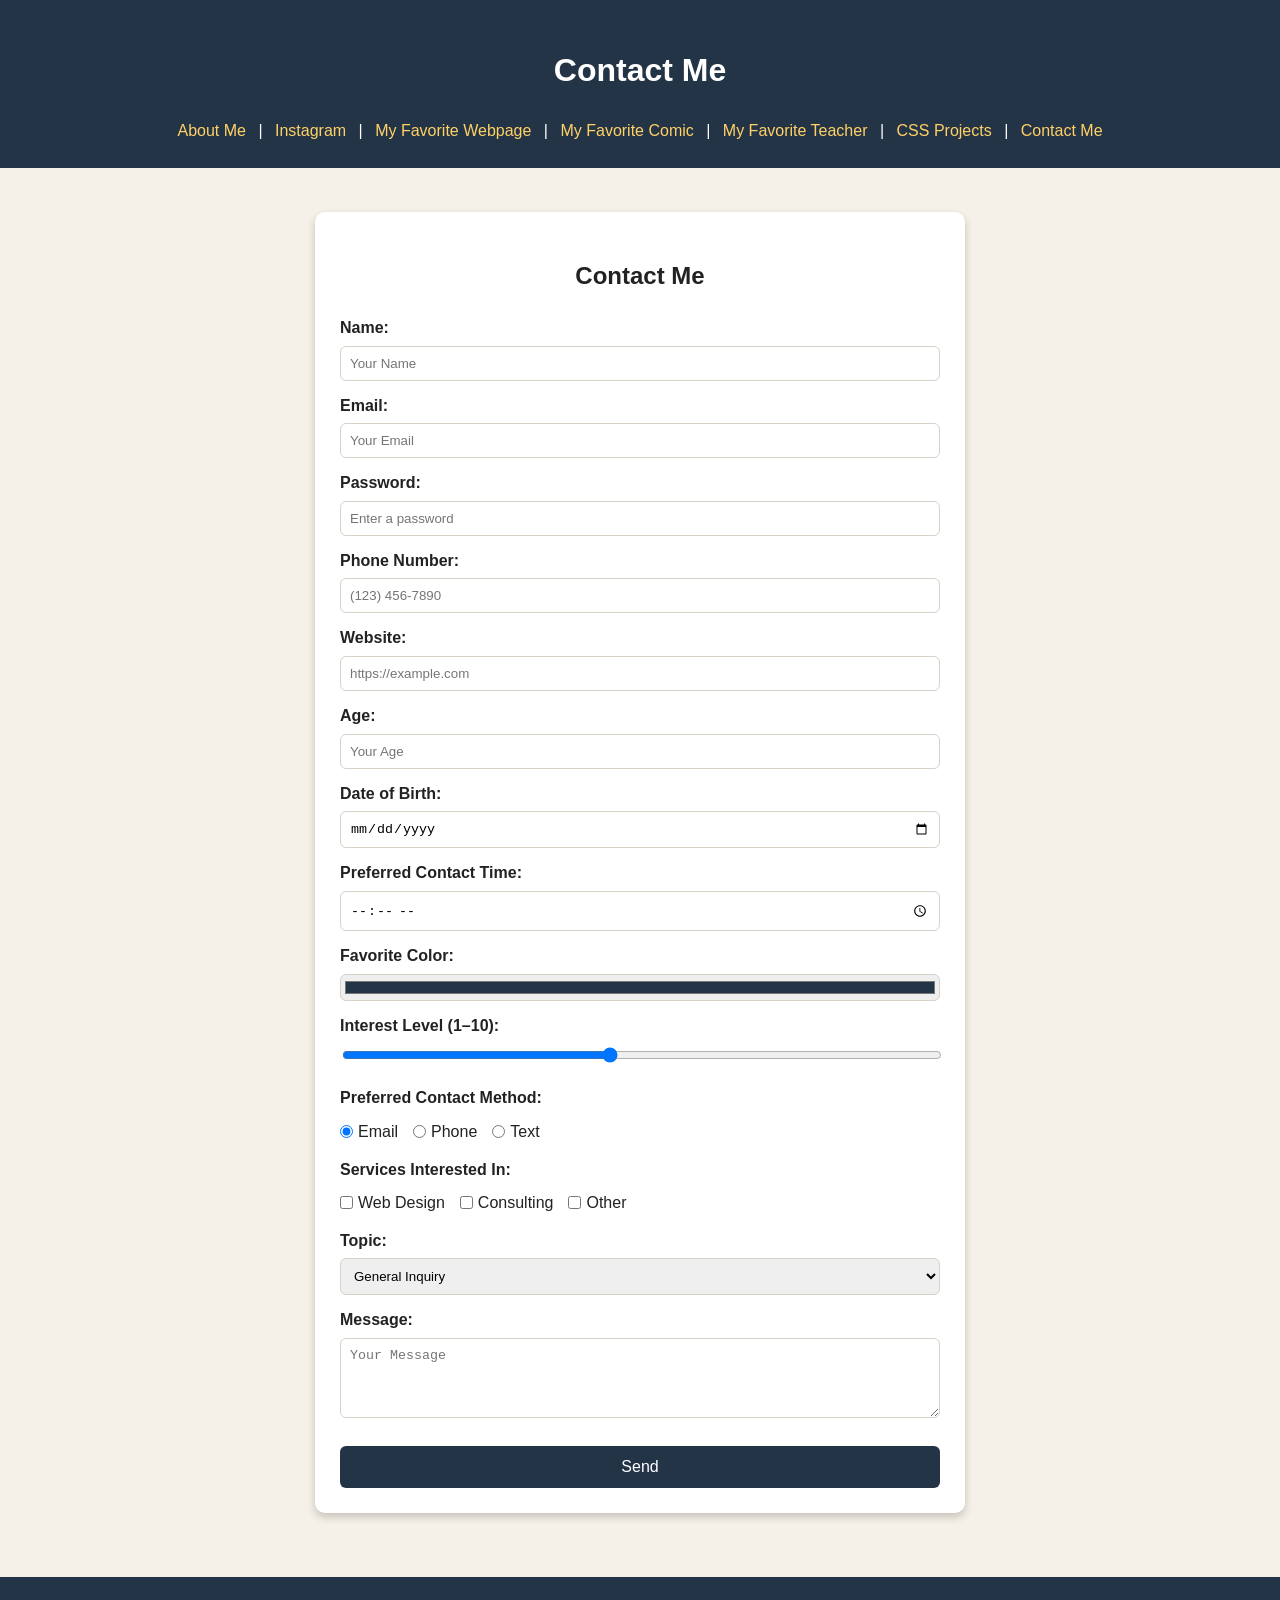
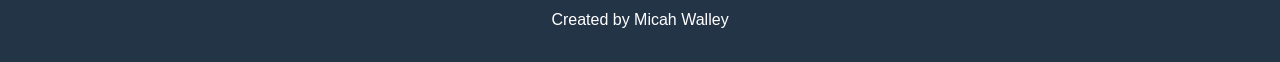
==== contactMe/index.html @ b093c42e "Add files via upload Add contact me page" ====
<!DOCTYPE html>

<html lang="en">

<head>

    <meta charset="UTF-8">

    <meta name="viewport" content="width=device-width, initial-scale=1.0">

    <title>Contact Me</title>

    <!-- Shared site stylesheet -->
    <link rel="stylesheet" href="../css/style.css">

    <!-- Contact page stylesheet -->
    <link rel="stylesheet" href="css/contact.css">

</head>

<body>

    <!-- Site header and navigation -->
    <header>

        <h1>Contact Me</h1>

        <nav>
            <a href="../index.html">About Me</a> |
            <a href="https://www.instagram.com/micahwalley">Instagram</a> |
            <a href="https://vimm.net/">My Favorite Webpage</a> |
            <a href="https://calvinandhobbes.webflow.io/">My Favorite Comic</a> |
            <a href="https://www.ratemyprofessors.com/professor/3111628">My Favorite Teacher</a> |
            <a href="../cssProjects/index.html">CSS Projects</a> |
            <a href="index.html">Contact Me</a>
        </nav>

    </header>

    <main>

        <!-- Contact form for visitors -->
        <form class="contact-form" id="contactForm">

            <h2>Contact Me</h2>

            <!-- Basic text inputs -->
            <label for="name">Name:</label>
            <input type="text" id="name" placeholder="Your Name" required>

            <label for="email">Email:</label>
            <input type="email" id="email" placeholder="Your Email" required>

            <label for="password">Password:</label>
            <input type="password" id="password" placeholder="Enter a password">

            <label for="phone">Phone Number:</label>
            <input type="tel" id="phone" placeholder="(123) 456-7890">

            <label for="website">Website:</label>
            <input type="url" id="website" placeholder="https://example.com">

            <label for="age">Age:</label>
            <input type="number" id="age" min="1" max="120" placeholder="Your Age">

            <label for="dob">Date of Birth:</label>
            <input type="date" id="dob">

            <label for="time">Preferred Contact Time:</label>
            <input type="time" id="time">

            <label for="color">Favorite Color:</label>
            <input type="color" id="color" value="#243447">

            <label for="range">Interest Level (1–10):</label>
            <input type="range" id="range" min="1" max="10" value="5">

            <!-- Radio buttons -->
            <label>Preferred Contact Method:</label>

            <div class="inline-options">

                <label>
                    <input type="radio" name="contactMethod" value="Email" checked>
                    Email
                </label>

                <label>
                    <input type="radio" name="contactMethod" value="Phone">
                    Phone
                </label>

                <label>
                    <input type="radio" name="contactMethod" value="Text">
                    Text
                </label>

            </div>

            <!-- Checkboxes -->
            <label>Services Interested In:</label>

            <div class="inline-options">

                <label>
                    <input type="checkbox" name="service" value="Web Design">
                    Web Design
                </label>

                <label>
                    <input type="checkbox" name="service" value="Consulting">
                    Consulting
                </label>

                <label>
                    <input type="checkbox" name="service" value="Other">
                    Other
                </label>

            </div>

            <!-- Dropdown menu -->
            <label for="topic">Topic:</label>

            <select id="topic">
                <option value="General">General Inquiry</option>
                <option value="Support">Support</option>
                <option value="Feedback">Feedback</option>
            </select>

            <!-- Message box -->
            <label for="message">Message:</label>

            <textarea
                id="message"
                rows="4"
                placeholder="Your Message"
                required></textarea>

            <!-- Submit button -->
            <button type="submit">Send</button>

        </form>

    </main>

    <!-- Site footer -->
    <footer>
        <p>Created by Micah Walley</p>
    </footer>

    <!-- JavaScript for the contact form -->
    <script src="scripts/form.js"></script>

</body>

</html>
---- css/style.css ----
body {
    margin: 0;
    background-color: #f5f1e8;
    color: #222222;
    font-family: Verdana, Arial, sans-serif;
    line-height: 1.6;
}

header {
    background-color: #243447;
    color: white;
    padding: 24px;
    text-align: center;
}

nav {
    margin-top: 10px;
}

nav a {
    color: #ffd166;
    text-decoration: none;
    margin: 0 8px;
}

nav a:hover {
    color: white;
    text-decoration: underline;
}

main {
    max-width: 900px;
    margin: 0 auto;
    padding: 24px;
}

section {
    background-color: white;
    border: 1px solid #d7d1c7;
    border-radius: 10px;
    padding: 18px;
    margin: 20px 0;
}

section img {
    max-width: 100%;
    height: auto;
}

iframe {
    max-width: 100%;
}

footer {
    background-color: #243447;
    color: white;
    text-align: center;
    padding: 14px;
    margin-top: 20px;
}
---- contactMe/css/contact.css ----
/* Main contact form container */

.contact-form {
    background-color: white;
    max-width: 600px;
    margin: 20px auto;
    padding: 25px;
    border-radius: 10px;
    box-shadow: 0 4px 8px rgba(0, 0, 0, 0.2);
}


/* Contact form heading */

.contact-form h2 {
    text-align: center;
    margin-bottom: 20px;
}


/* Form labels */

.contact-form label {
    font-weight: bold;
    display: block;
    margin-top: 12px;
}


/* Main form fields */

.contact-form input,
.contact-form select,
.contact-form textarea {
    box-sizing: border-box;
    width: 100%;
    padding: 9px;
    margin-top: 5px;
    border: 1px solid #d7d1c7;
    border-radius: 6px;
}


/* Color picker and range slider */

.contact-form input[type="color"],
.contact-form input[type="range"] {
    padding: 2px;
}


/* Radio buttons and checkboxes */

.inline-options {
    display: flex;
    gap: 15px;
    flex-wrap: wrap;
    margin-top: 8px;
}

.inline-options label {
    display: inline-flex;
    align-items: center;
    gap: 5px;
    font-weight: normal;
    margin-top: 0;
}

.inline-options input {
    width: auto;
    margin: 0;
}


/* Submit button */

.contact-form button {
    width: 100%;
    padding: 12px;
    margin-top: 20px;
    background-color: #243447;
    color: white;
    border: none;
    border-radius: 6px;
    font-size: 16px;
    cursor: pointer;
}

.contact-form button:hover {
    background-color: #ffd166;
    color: #222222;
}
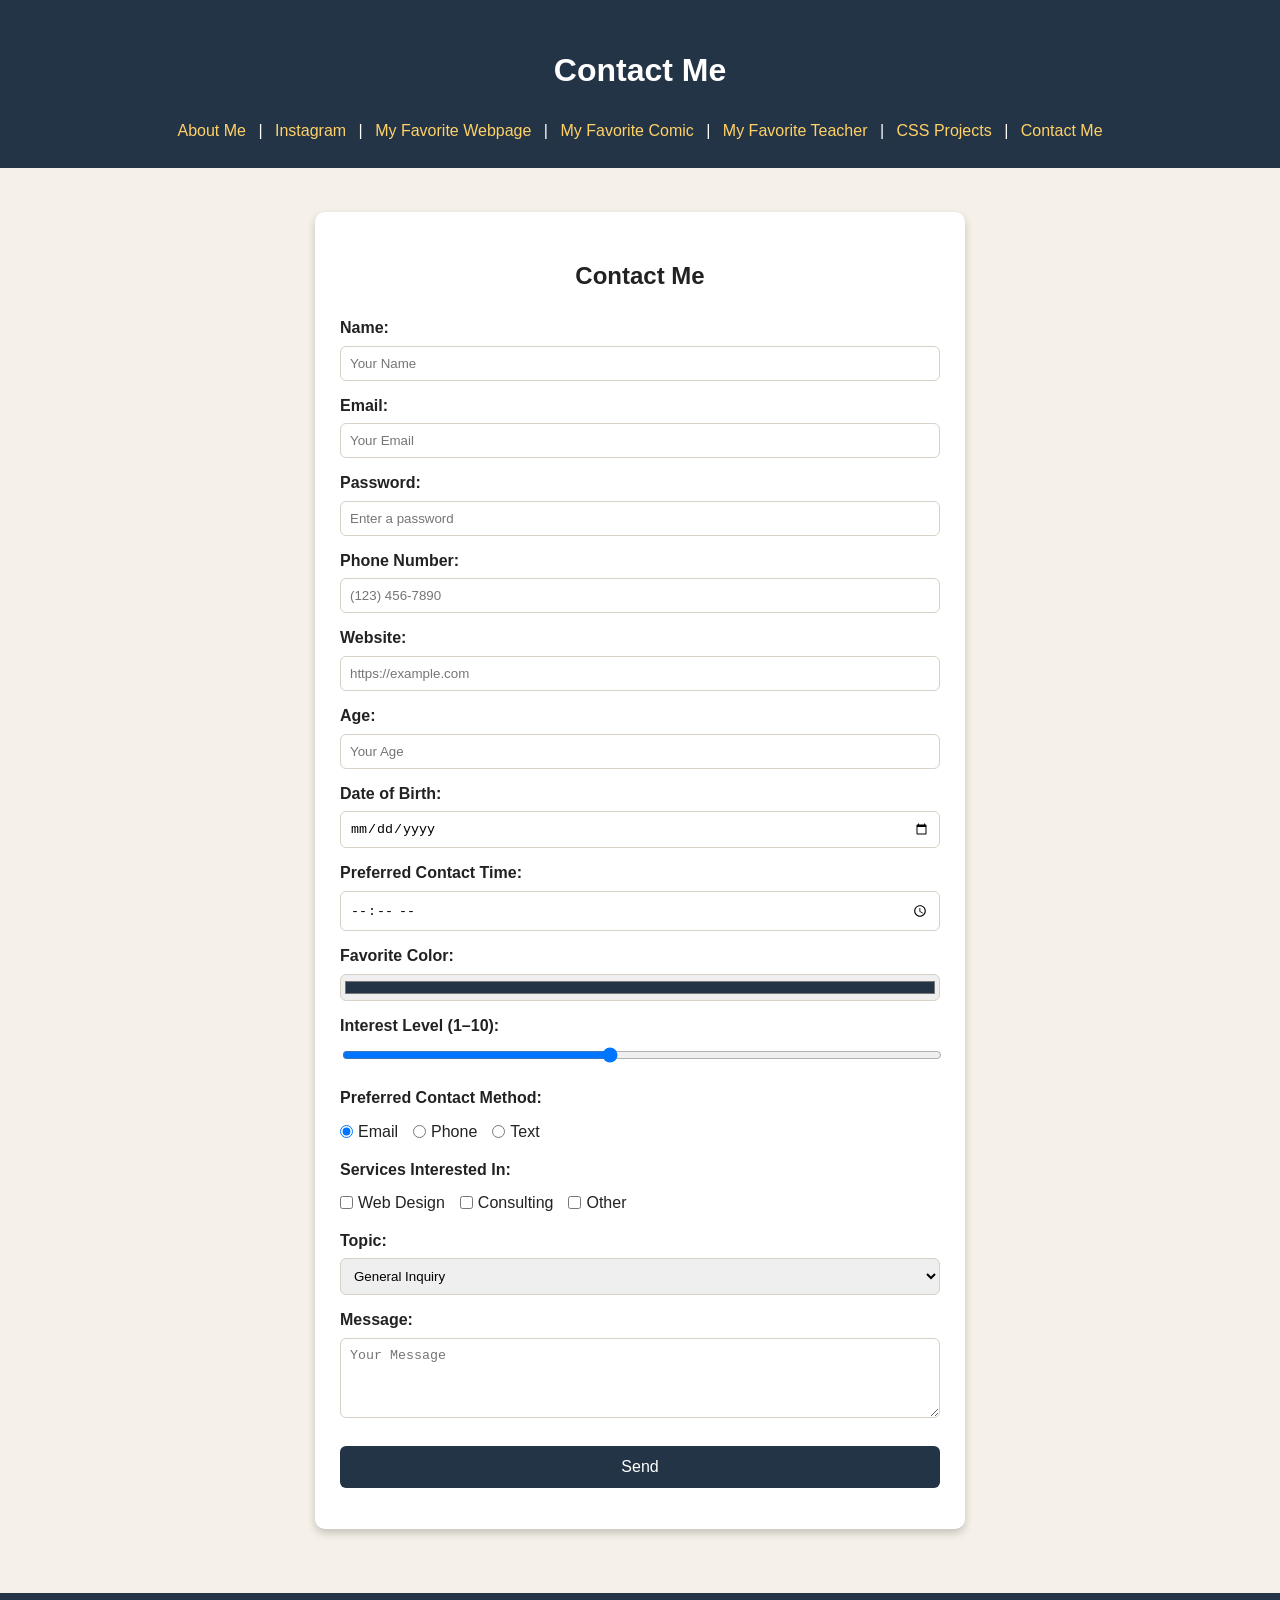
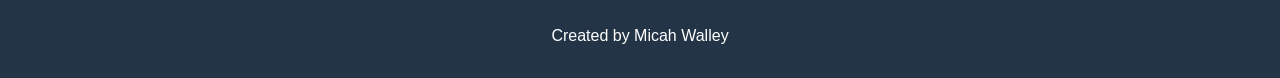
==== commit 566d0c69: "Add files via upload add contact confirmation message" ====
--- a/contactMe/index.html
+++ b/contactMe/index.html
@@ -139,6 +139,8 @@
 
             <!-- Submit button -->
             <button type="submit">Send</button>
+            
+            <p id="confirmationMessage"></p>
 
         </form>
 
